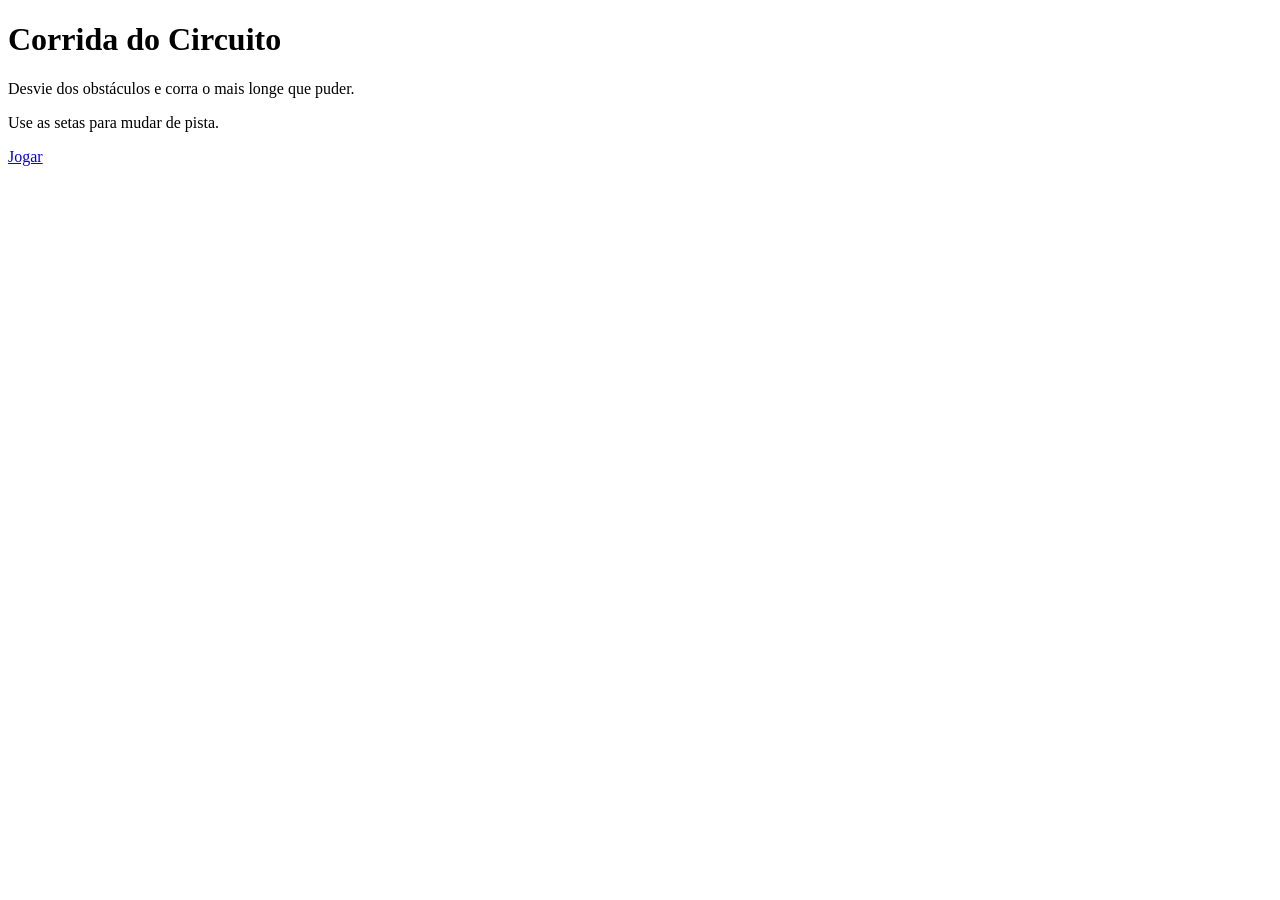
==== index.html @ 7d63a9f5 "Adiciona páginas e sprites do jogo Co-authored-by: Copilot <223556219+Copilot@users.noreply.github.c" ====
<!doctype html>
<html lang="pt-BR">
<head>
  <meta charset="utf-8">
  <meta name="viewport" content="width=device-width, initial-scale=1">
  <title>Corrida do Circuito</title>
  <link rel="stylesheet" href="css/base.css">
  <link rel="stylesheet" href="css/menu.css">
</head>
<body class="pagina-menu">
  <main class="menu">
    <h1>Corrida do Circuito</h1>
    <p>Desvie dos obstáculos e corra o mais longe que puder.</p>
    <p>Use as setas para mudar de pista.</p>
    <a class="botao-principal" href="jogo.html">Jogar</a>
  </main>
</body>
</html>
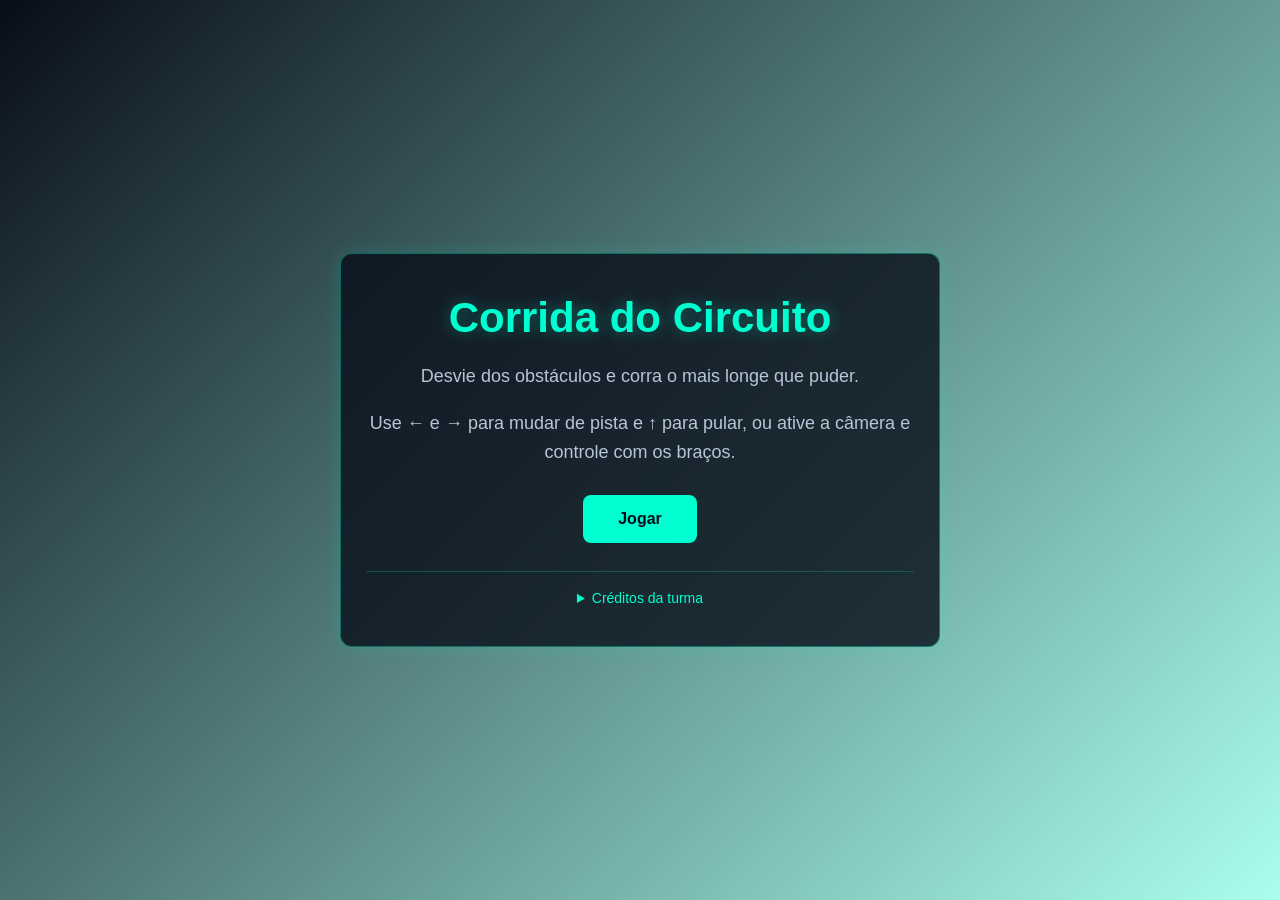
==== commit 354109d1: "Atualiza jogo e organização do projeto Co-authored-by: Copilot <223556219+Copilot@users.noreply.gith" ====
--- a/index.html
+++ b/index.html
@@ -11,8 +11,22 @@
   <main class="menu">
     <h1>Corrida do Circuito</h1>
     <p>Desvie dos obstáculos e corra o mais longe que puder.</p>
-    <p>Use as setas para mudar de pista.</p>
+    <p>Use ← e → para mudar de pista e ↑ para pular, ou ative a câmera e controle com os braços.</p>
     <a class="botao-principal" href="jogo.html">Jogar</a>
+    <details class="creditos">
+      <summary>Créditos da turma</summary>
+      <p>Turma do Vespertino de Tecnologia e Internet · 2026</p>
+      <dl>
+        <dt>Arte e interface</dt>
+        <dd>Equipes de CSS e criação dos sprites</dd>
+        <dt>Programação</dt>
+        <dd>Equipes de lógica, desenho e controles</dd>
+        <dt>Orientação e integração</dt>
+        <dd>Professor e coordenação técnica</dd>
+        <dt>Música e efeitos</dt>
+        <dd>Trilha e efeitos originais do jogo</dd>
+      </dl>
+    </details>
   </main>
 </body>
 </html>
--- a/css/base.css
+++ b/css/base.css
@@ -0,0 +1,82 @@
+
+
+*{
+    margin: 0;
+    padding: 0;
+    box-sizing: border-box;
+}
+
+body {
+    font-family: Arial, Helvetica, sans-serif;
+    background: #080d18;
+    color: #ffffff;
+}
+
+button, a {
+    font-family: inherit;
+    cursor: pointer;
+    transition: 0.2s;
+}
+
+button {
+    border: none;
+}
+
+a {
+    text-decoration: none;
+}
+
+.pagina-menu {
+    min-height: 100vh;
+    display: flex;
+    justify-content: center;
+    align-items: center;
+    text-align: center;
+    background: linear-gradient(135deg, #080d18, #00ffd055);
+}
+
+.menu {
+    width: 90%;
+    max-width: 600px;
+    padding: 40px 25px;
+}
+
+.menu h1 {
+    color: #00ffd0;
+    font-size: 42px;
+    margin-bottom: 15px;
+    text-shadow: 0 0 15px #00ffd055;
+}
+
+.menu p {
+    color: #b8c5d9;
+    margin-bottom: 30px;
+    font-size: 16px;
+}
+
+.botao-principal {
+    display: inline-block;
+    padding: 15px 35px;
+    border-radius: 8px;
+    background: #00ffd0;
+    color: #080d18;
+    font-weight: bold;
+    font-size: 16px;
+}
+
+.botao-principal:hover {
+    background: #75ffe6;
+    transform: scale(1.05);
+    box-shadow: 0 0 20px #00ffd055;
+}
+
+
+(max-width: 600px) {
+    .menu h1 {
+        font-size: 30px;
+    }
+
+    .menu p {
+        font-size: 14px;
+    }
+}
--- a/css/menu.css
+++ b/css/menu.css
@@ -0,0 +1,115 @@
+
+* {
+    margin: 0;
+    padding: 0;
+    box-sizing: border-box;
+}
+
+body {
+    min-height: 100vh;
+    display: flex;
+    justify-content: center;
+    align-items: center;
+    font-family: Arial, Helvetica, sans-serif;
+    background: linear-gradient(135deg, #080d18, #00ffd055);
+    color: #ffffff;
+}
+
+button,
+a {
+    font-family: inherit;
+    cursor: pointer;
+    transition: 0.2s;
+}
+
+button {
+    border: none;
+}
+
+a {
+    text-decoration: none;
+}
+
+.menu {
+    width: 90%;
+    max-width: 600px;
+    padding: 40px 25px;
+    background: rgba(8, 13, 24, 0.8);
+    border: 1px solid rgba(0, 255, 208, 0.35);
+    border-radius: 12px;
+    box-shadow: 0 0 20px rgba(0, 255, 208, 0.15);
+    text-align: center;
+}
+
+.menu h1 {
+    color: #00ffd0;
+    font-size: 42px;
+    margin-bottom: 20px;
+    text-shadow: 0 0 15px #00ffd055;
+}
+
+.menu p {
+    color: #b8c5d9;
+    margin-bottom: 18px;
+    font-size: 18px;
+    line-height: 1.6;
+}
+
+.botao-principal {
+    display: inline-block;
+    margin-top: 10px;
+    padding: 15px 35px;
+    border-radius: 8px;
+    background: #00ffd0;
+    color: #080d18;
+    font-weight: bold;
+    font-size: 16px;
+}
+
+.botao-principal:hover {
+    background: #75ffe6;
+}
+
+.creditos {
+    margin-top: 28px;
+    padding-top: 18px;
+    border-top: 1px solid #00ffd033;
+    color: #b8c5d9;
+    font-size: 14px;
+}
+
+.creditos summary {
+    width: fit-content;
+    margin: auto;
+    color: #00ffd0;
+    cursor: pointer;
+}
+
+.creditos[open] summary {
+    margin-bottom: 18px;
+}
+
+.creditos p {
+    font-size: 14px;
+}
+
+.creditos dt {
+    margin-top: 12px;
+    color: #ffffff;
+    font-weight: bold;
+}
+
+.creditos dd {
+    margin-top: 4px;
+    line-height: 1.5;
+}
+
+@media (max-width: 600px) {
+    .menu h1 {
+        font-size: 30px;
+    }
+
+    .menu p {
+        font-size: 14px;
+    }
+}
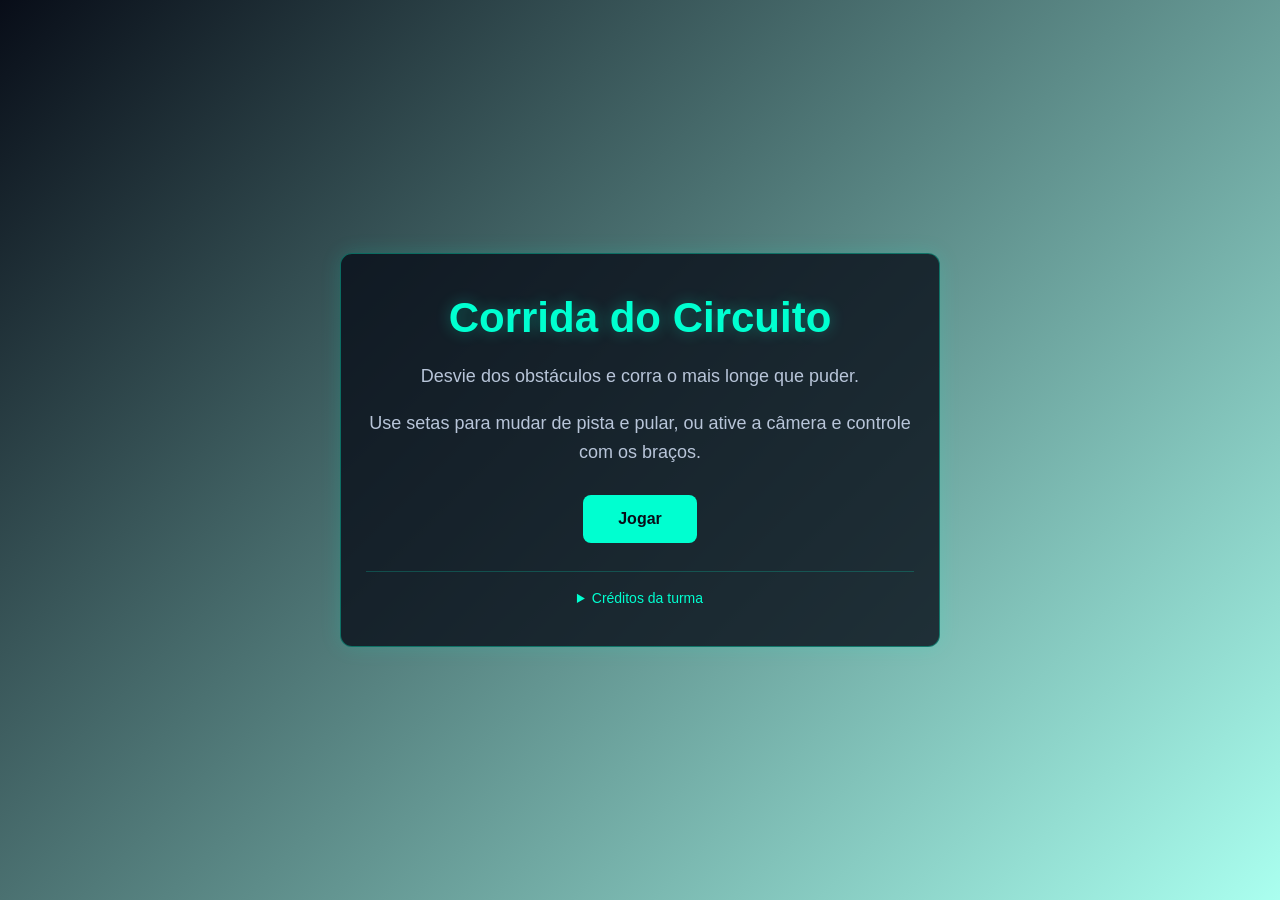
==== commit 5f50805f: "Update instructions and credits in index.html" ====
--- a/index.html
+++ b/index.html
@@ -11,20 +11,24 @@
   <main class="menu">
     <h1>Corrida do Circuito</h1>
     <p>Desvie dos obstáculos e corra o mais longe que puder.</p>
-    <p>Use ← e → para mudar de pista e ↑ para pular, ou ative a câmera e controle com os braços.</p>
+    <p>Use setas para mudar de pista e pular, ou ative a câmera e controle com os braços.</p>
     <a class="botao-principal" href="jogo.html">Jogar</a>
     <details class="creditos">
       <summary>Créditos da turma</summary>
       <p>Turma do Vespertino de Tecnologia e Internet · 2026</p>
       <dl>
         <dt>Arte e interface</dt>
-        <dd>Equipes de CSS e criação dos sprites</dd>
+        <dd>Equipes de CSS e criação dos sprites </dd>
+        <p>Henrique, Augusto, Pedro, Lucas, zaqueu, Sibele, Micael, Vinicius, Thiago</p>
         <dt>Programação</dt>
         <dd>Equipes de lógica, desenho e controles</dd>
+        <p>Anna, Giovanna, Giovanny, Helena, Mayara</p>
         <dt>Orientação e integração</dt>
         <dd>Professor e coordenação técnica</dd>
+        <p>Nicolas</p>
         <dt>Música e efeitos</dt>
         <dd>Trilha e efeitos originais do jogo</dd>
+        <p>Augusto, Pedro, Lucas, Henrique, Zaqueu</p>
       </dl>
     </details>
   </main>
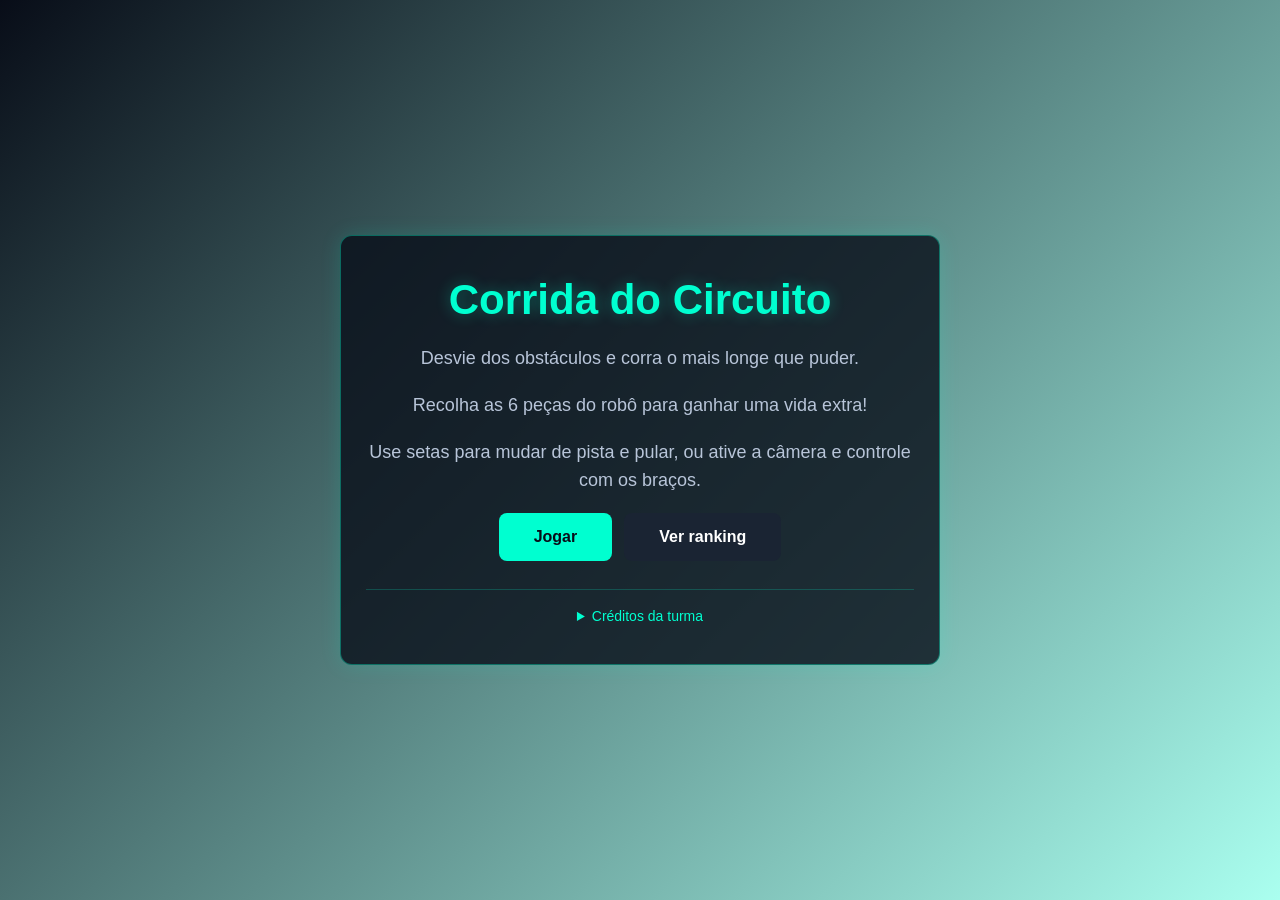
==== commit c077b82f: "Descreva a atualização" ====
--- a/index.html
+++ b/index.html
@@ -11,24 +11,68 @@
   <main class="menu">
     <h1>Corrida do Circuito</h1>
     <p>Desvie dos obstáculos e corra o mais longe que puder.</p>
+    <p>Recolha as 6 peças do robô para ganhar uma vida extra!</p>
     <p>Use setas para mudar de pista e pular, ou ative a câmera e controle com os braços.</p>
-    <a class="botao-principal" href="jogo.html">Jogar</a>
+    <nav class="acoes-menu" aria-label="Navegação">
+      <a class="botao-principal" href="jogo.html">Jogar</a>
+      <a class="botao-secundario" href="ranking.html">Ver ranking</a>
+    </nav>
     <details class="creditos">
       <summary>Créditos da turma</summary>
-      <p>Turma do Vespertino de Tecnologia e Internet · 2026</p>
-      <dl>
-        <dt>Arte e interface</dt>
-        <dd>Equipes de CSS e criação dos sprites </dd>
-        <p>Henrique, Augusto, Pedro, Lucas, zaqueu, Sibele, Micael, Vinicius, Thiago</p>
-        <dt>Programação</dt>
-        <dd>Equipes de lógica, desenho e controles</dd>
-        <p>Anna, Giovanna, Giovanny, Helena, Mayara</p>
-        <dt>Orientação e integração</dt>
-        <dd>Professor e coordenação técnica</dd>
-        <p>Nicolas</p>
-        <dt>Música e efeitos</dt>
-        <dd>Trilha e efeitos originais do jogo</dd>
-        <p>Augusto, Pedro, Lucas, Henrique, Zaqueu</p>
+      <p class="creditos-turma">Turma do Vespertino de Tecnologia e Internet <span>·</span> 2026</p>
+      <dl class="creditos-lista">
+        <div class="credito-grupo">
+          <dt>Arte e interface</dt>
+          <dd>Criação dos estilos visuais e dos sprites</dd>
+          <dd>
+            <ul class="creditos-nomes">
+              <li>Augusto</li>
+              <li>Henrique</li>
+              <li>Lucas</li>
+              <li>Micael</li>
+              <li>Pedro</li>
+              <li>Sibele</li>
+              <li>Thiago</li>
+              <li>Vinicius</li>
+              <li>Zaqueu</li>
+            </ul>
+          </dd>
+        </div>
+        <div class="credito-grupo">
+          <dt>Música e efeitos</dt>
+          <dd>Composição da trilha e criação dos efeitos sonoros</dd>
+          <dd>
+            <ul class="creditos-nomes">
+              <li>Augusto</li>
+              <li>Henrique</li>
+              <li>Lucas</li>
+              <li>Pedro</li>
+              <li>Zaqueu</li>
+            </ul>
+          </dd>
+        </div>
+        <div class="credito-grupo">
+          <dt>Orientação e integração</dt>
+          <dd>Acompanhamento e integração do projeto</dd>
+          <dd>
+            <ul class="creditos-nomes">
+              <li>Nicolas</li>
+            </ul>
+          </dd>
+        </div>
+        <div class="credito-grupo">
+          <dt>Programação</dt>
+          <dd>Desenvolvimento da lógica e dos controles</dd>
+          <dd>
+            <ul class="creditos-nomes">
+              <li>Anna</li>
+              <li>Giovanna</li>
+              <li>Giovanny</li>
+              <li>Helena</li>
+              <li>Mayara</li>
+            </ul>
+          </dd>
+        </div>
       </dl>
     </details>
   </main>
--- a/css/menu.css
+++ b/css/menu.css
@@ -13,6 +13,7 @@
     font-family: Arial, Helvetica, sans-serif;
     background: linear-gradient(135deg, #080d18, #00ffd055);
     color: #ffffff;
+    padding: 24px 12px;
 }
 
 button,
@@ -70,6 +71,29 @@
     background: #75ffe6;
 }
 
+.acoes-menu {
+    display: flex;
+    justify-content: center;
+    flex-wrap: wrap;
+    gap: 12px;
+    margin-top: 10px;
+}
+
+.acoes-menu .botao-principal { margin-top: 0; }
+
+.botao-secundario {
+    display: inline-block;
+    padding: 15px 35px;
+    border-radius: 8px;
+    background: #1a2433;
+    color: #ffffff;
+    font-weight: bold;
+    font-size: 16px;
+}
+
+.botao-secundario:hover { background: #273548; }
+.acoes-menu a:focus-visible { outline: 3px solid #ffffff; outline-offset: 4px; }
+
 .creditos {
     margin-top: 28px;
     padding-top: 18px;
@@ -89,19 +113,52 @@
     margin-bottom: 18px;
 }
 
-.creditos p {
-    font-size: 14px;
-}
-
-.creditos dt {
-    margin-top: 12px;
+.creditos .creditos-turma {
+    margin-bottom: 20px;
     color: #ffffff;
+    font-size: 13px;
     font-weight: bold;
 }
 
-.creditos dd {
-    margin-top: 4px;
-    line-height: 1.5;
+.creditos-turma span {
+    color: #ffffff;
+}
+
+.creditos-lista {
+    display: grid;
+    grid-template-columns: repeat(2, minmax(0, 1fr));
+    gap: 18px 14px;
+    text-align: left;
+}
+
+.credito-grupo {
+    min-width: 0;
+    padding-top: 12px;
+    border-top: 1px solid #00ffd033;
+}
+
+.credito-grupo dt {
+    color: #00ffd0;
+    font-weight: bold;
+}
+
+.credito-grupo dd {
+    margin-top: 5px;
+    color: #b8c5d9;
+    font-size: 12px;
+    line-height: 1.4;
+}
+
+.creditos .creditos-nomes {
+    display: flex;
+    flex-wrap: wrap;
+    gap: 4px 8px;
+    list-style: none;
+}
+
+.creditos-nomes li {
+    color: #ffffff;
+    font-size: 12px;
 }
 
 @media (max-width: 600px) {
@@ -112,4 +169,9 @@
     .menu p {
         font-size: 14px;
     }
+
+    .creditos-lista {
+        grid-template-columns: 1fr;
+        gap: 12px;
+    }
 }
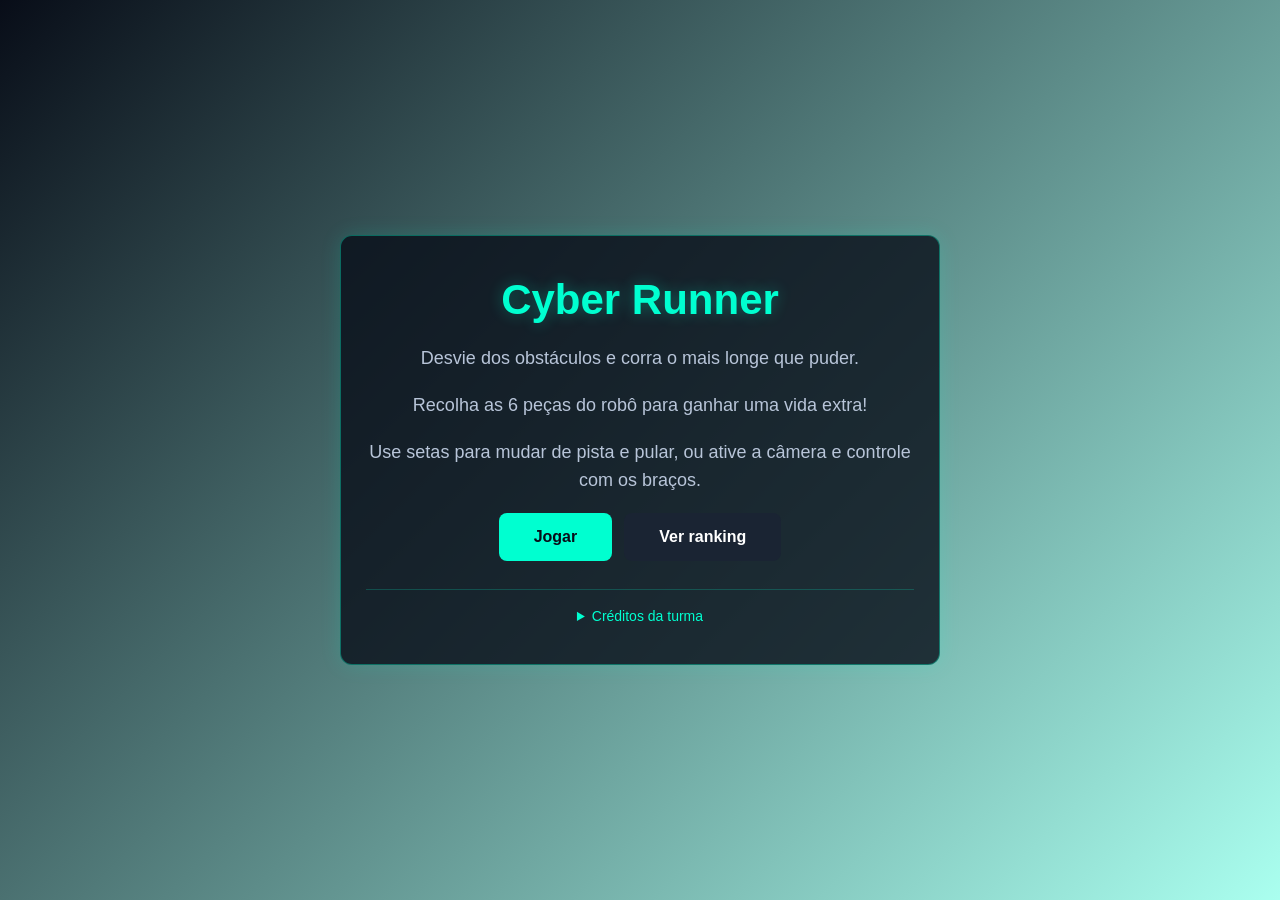
==== commit c4871b1b: "Atualiza nome do jogo para Cyber Runner Co-authored-by: Copilot <223556219+Copilot@users.noreply.git" ====
--- a/index.html
+++ b/index.html
@@ -3,13 +3,13 @@
 <head>
   <meta charset="utf-8">
   <meta name="viewport" content="width=device-width, initial-scale=1">
-  <title>Corrida do Circuito</title>
+  <title>Cyber Runner</title>
   <link rel="stylesheet" href="css/base.css">
   <link rel="stylesheet" href="css/menu.css">
 </head>
 <body class="pagina-menu">
   <main class="menu">
-    <h1>Corrida do Circuito</h1>
+    <h1>Cyber Runner</h1>
     <p>Desvie dos obstáculos e corra o mais longe que puder.</p>
     <p>Recolha as 6 peças do robô para ganhar uma vida extra!</p>
     <p>Use setas para mudar de pista e pular, ou ative a câmera e controle com os braços.</p>
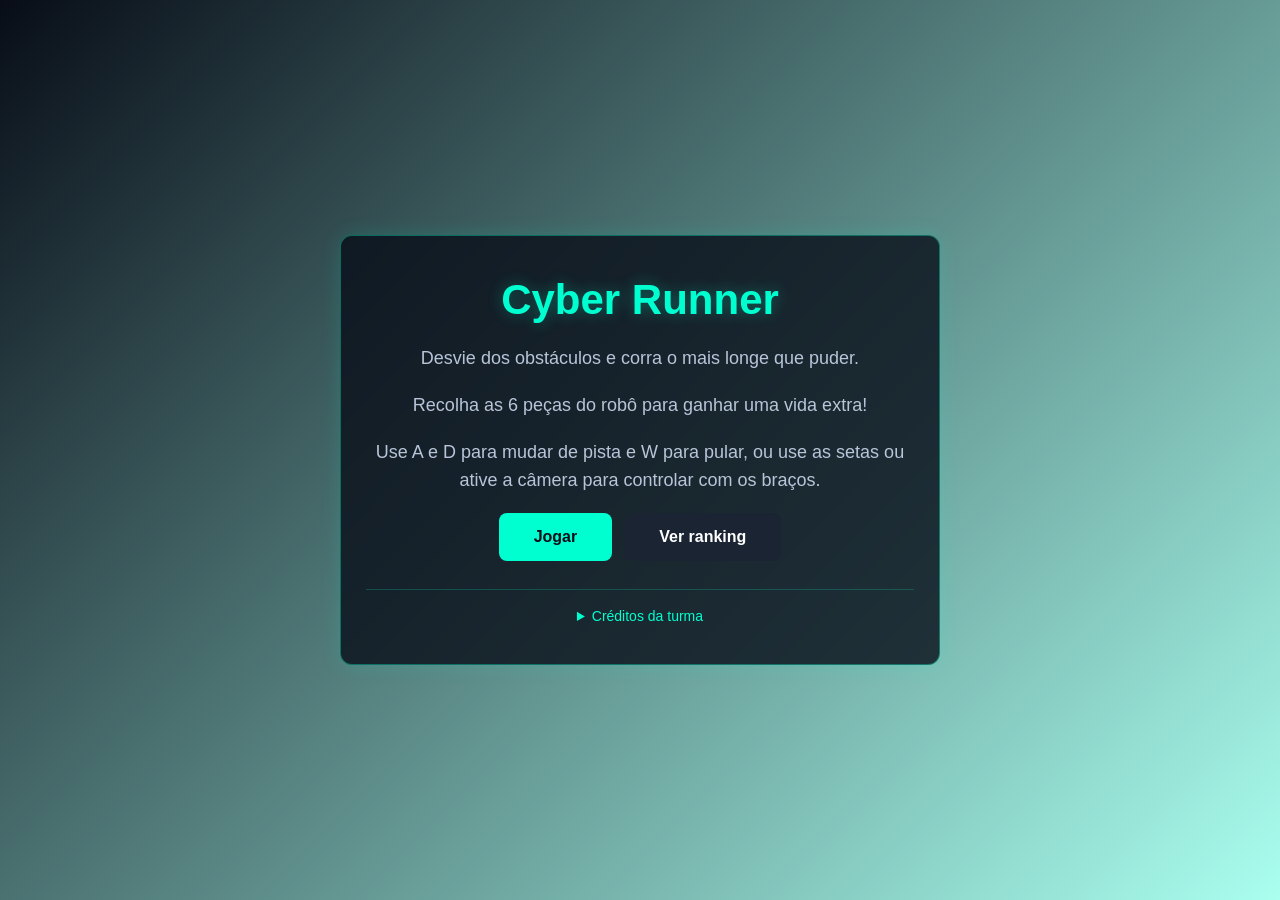
==== commit 083430e2: "Adiciona controles de movimento WASD Co-authored-by: Copilot <223556219+Copilot@users.noreply.github" ====
--- a/index.html
+++ b/index.html
@@ -12,7 +12,7 @@
     <h1>Cyber Runner</h1>
     <p>Desvie dos obstáculos e corra o mais longe que puder.</p>
     <p>Recolha as 6 peças do robô para ganhar uma vida extra!</p>
-    <p>Use setas para mudar de pista e pular, ou ative a câmera e controle com os braços.</p>
+    <p>Use A e D para mudar de pista e W para pular, ou use as setas ou ative a câmera para controlar com os braços.</p>
     <nav class="acoes-menu" aria-label="Navegação">
       <a class="botao-principal" href="jogo.html">Jogar</a>
       <a class="botao-secundario" href="ranking.html">Ver ranking</a>
